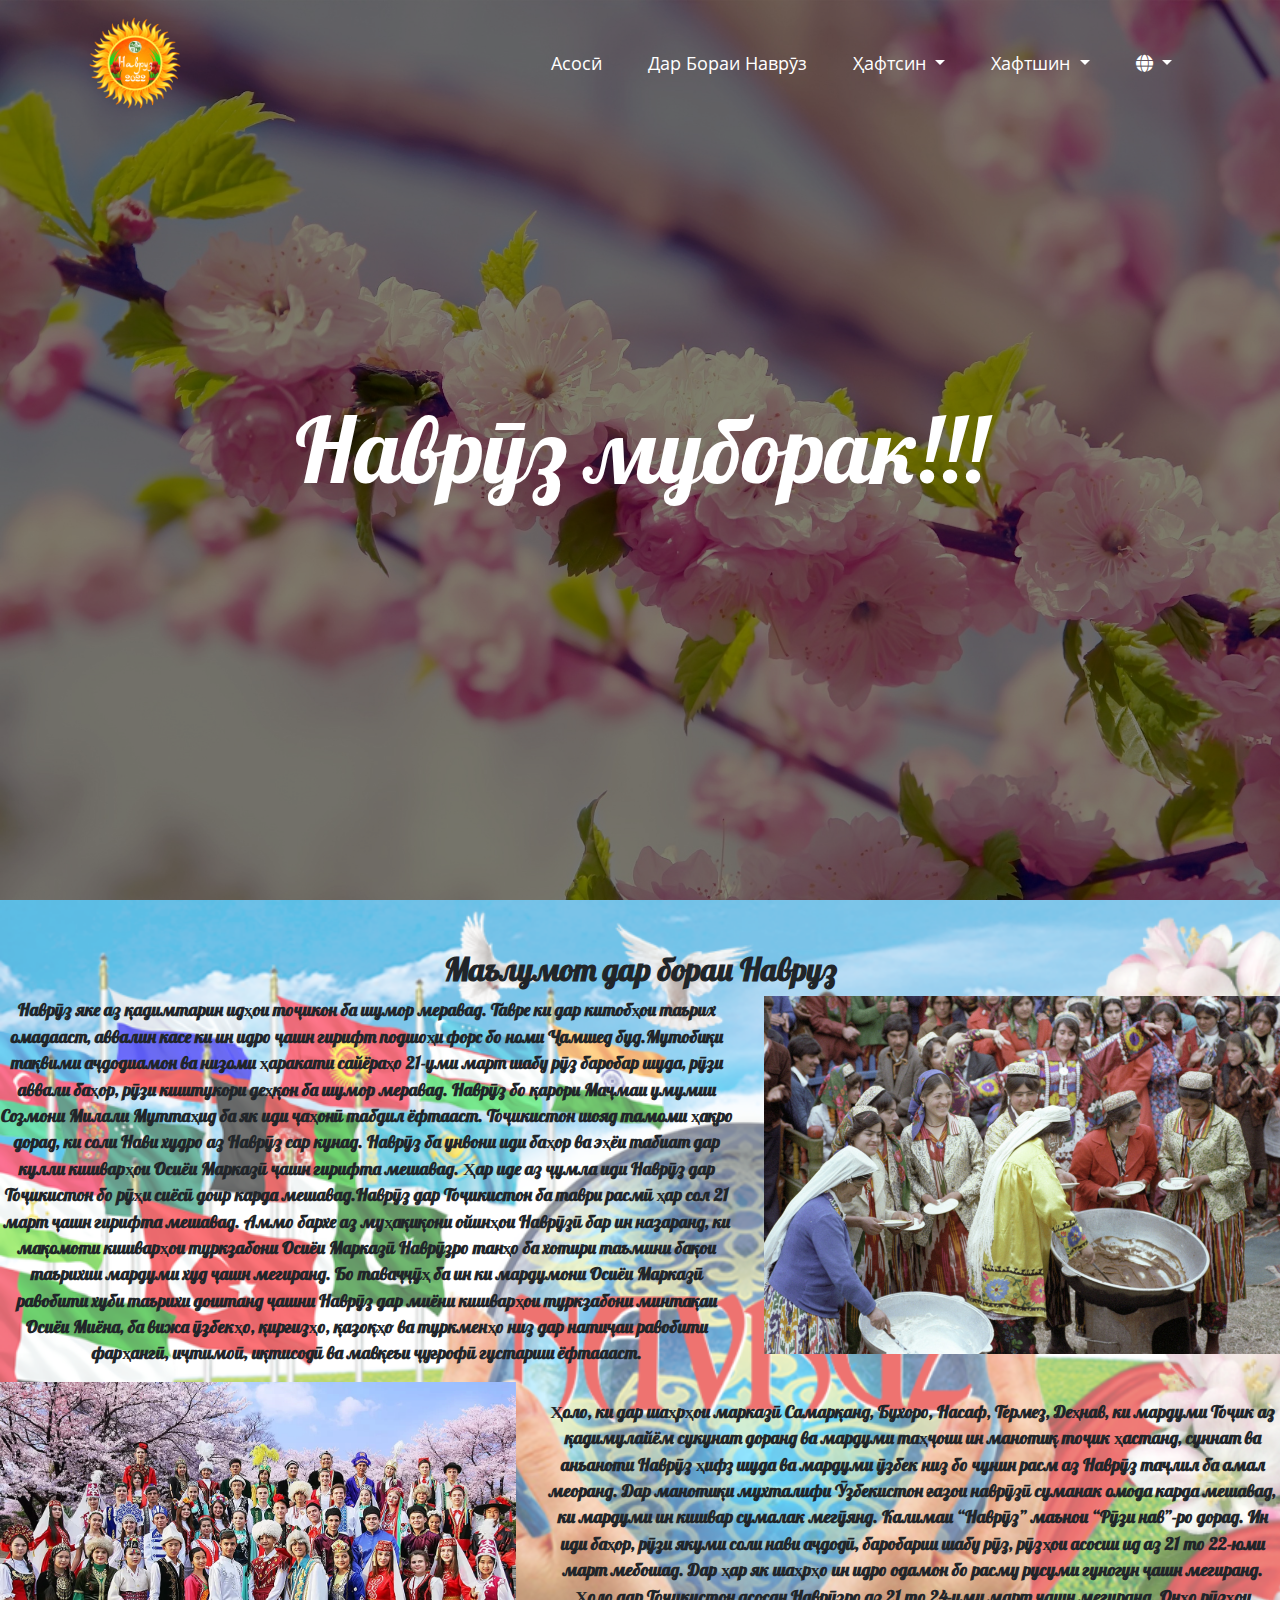
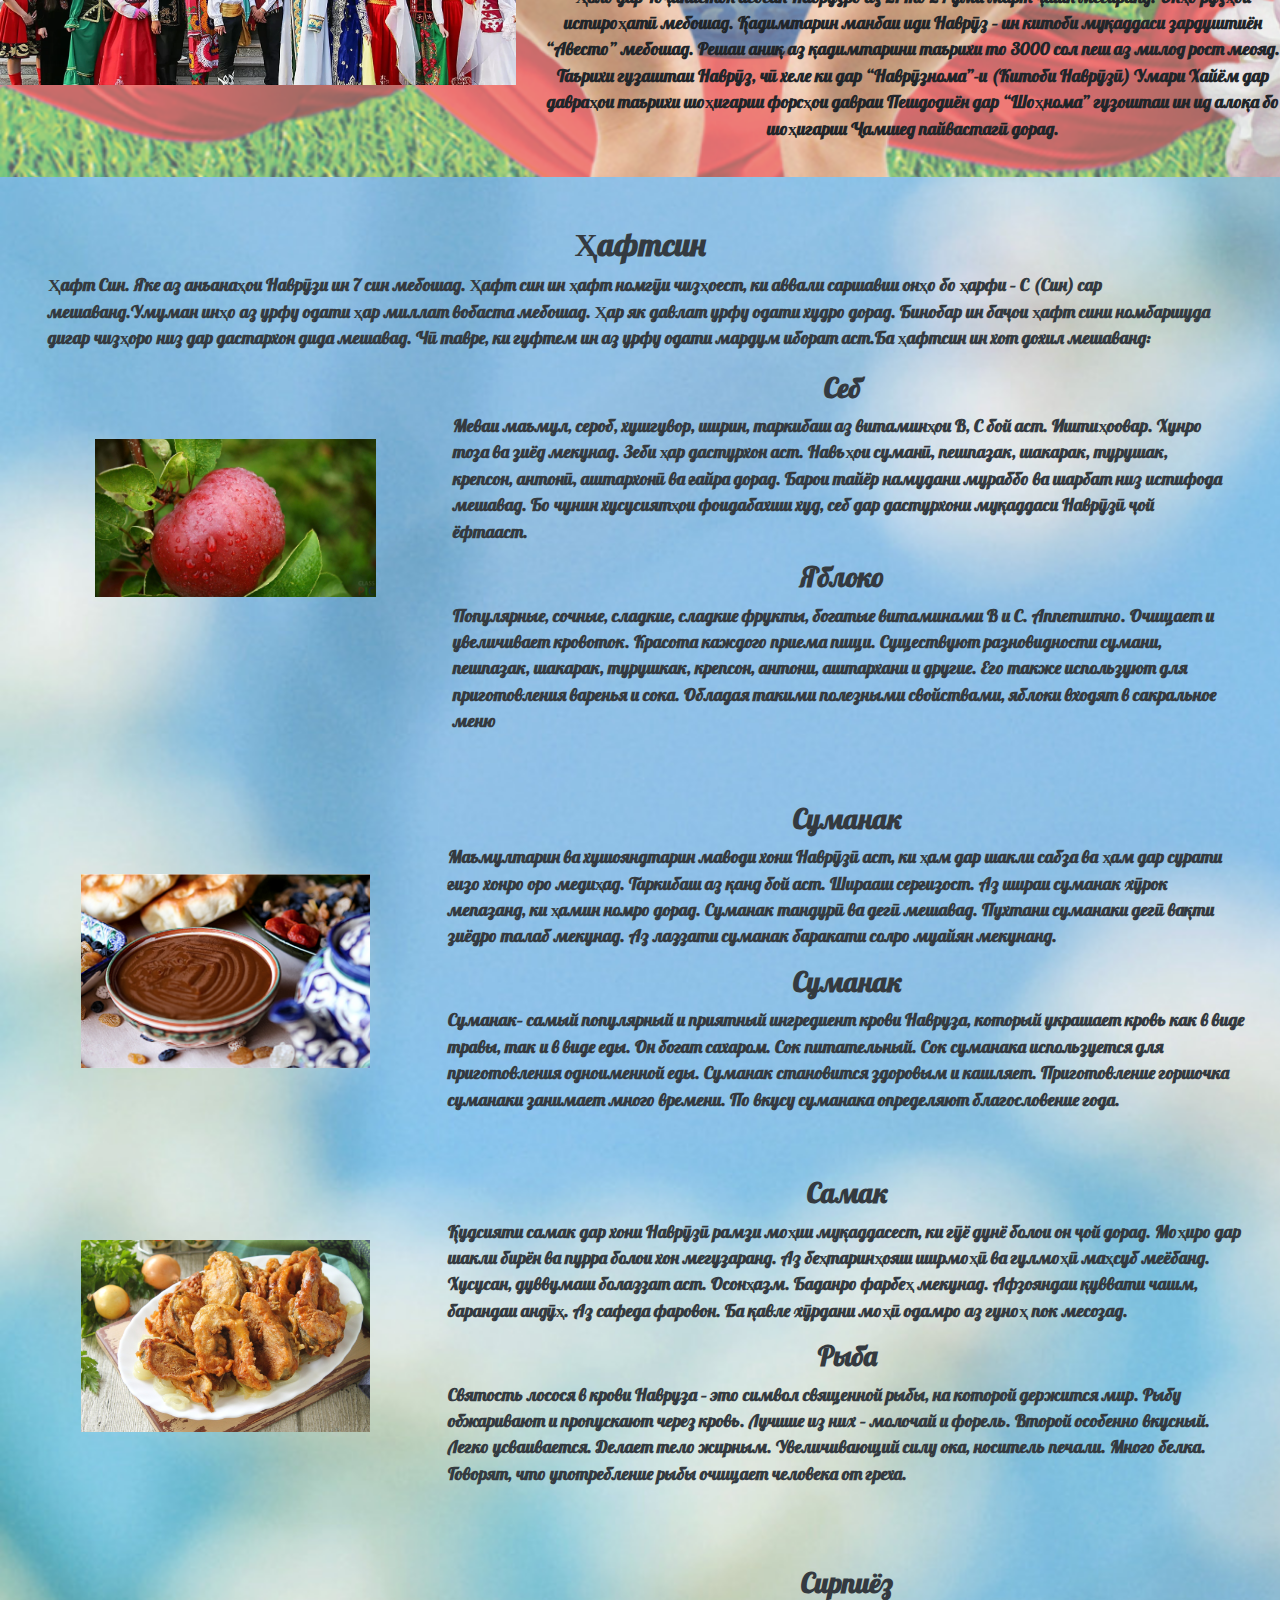
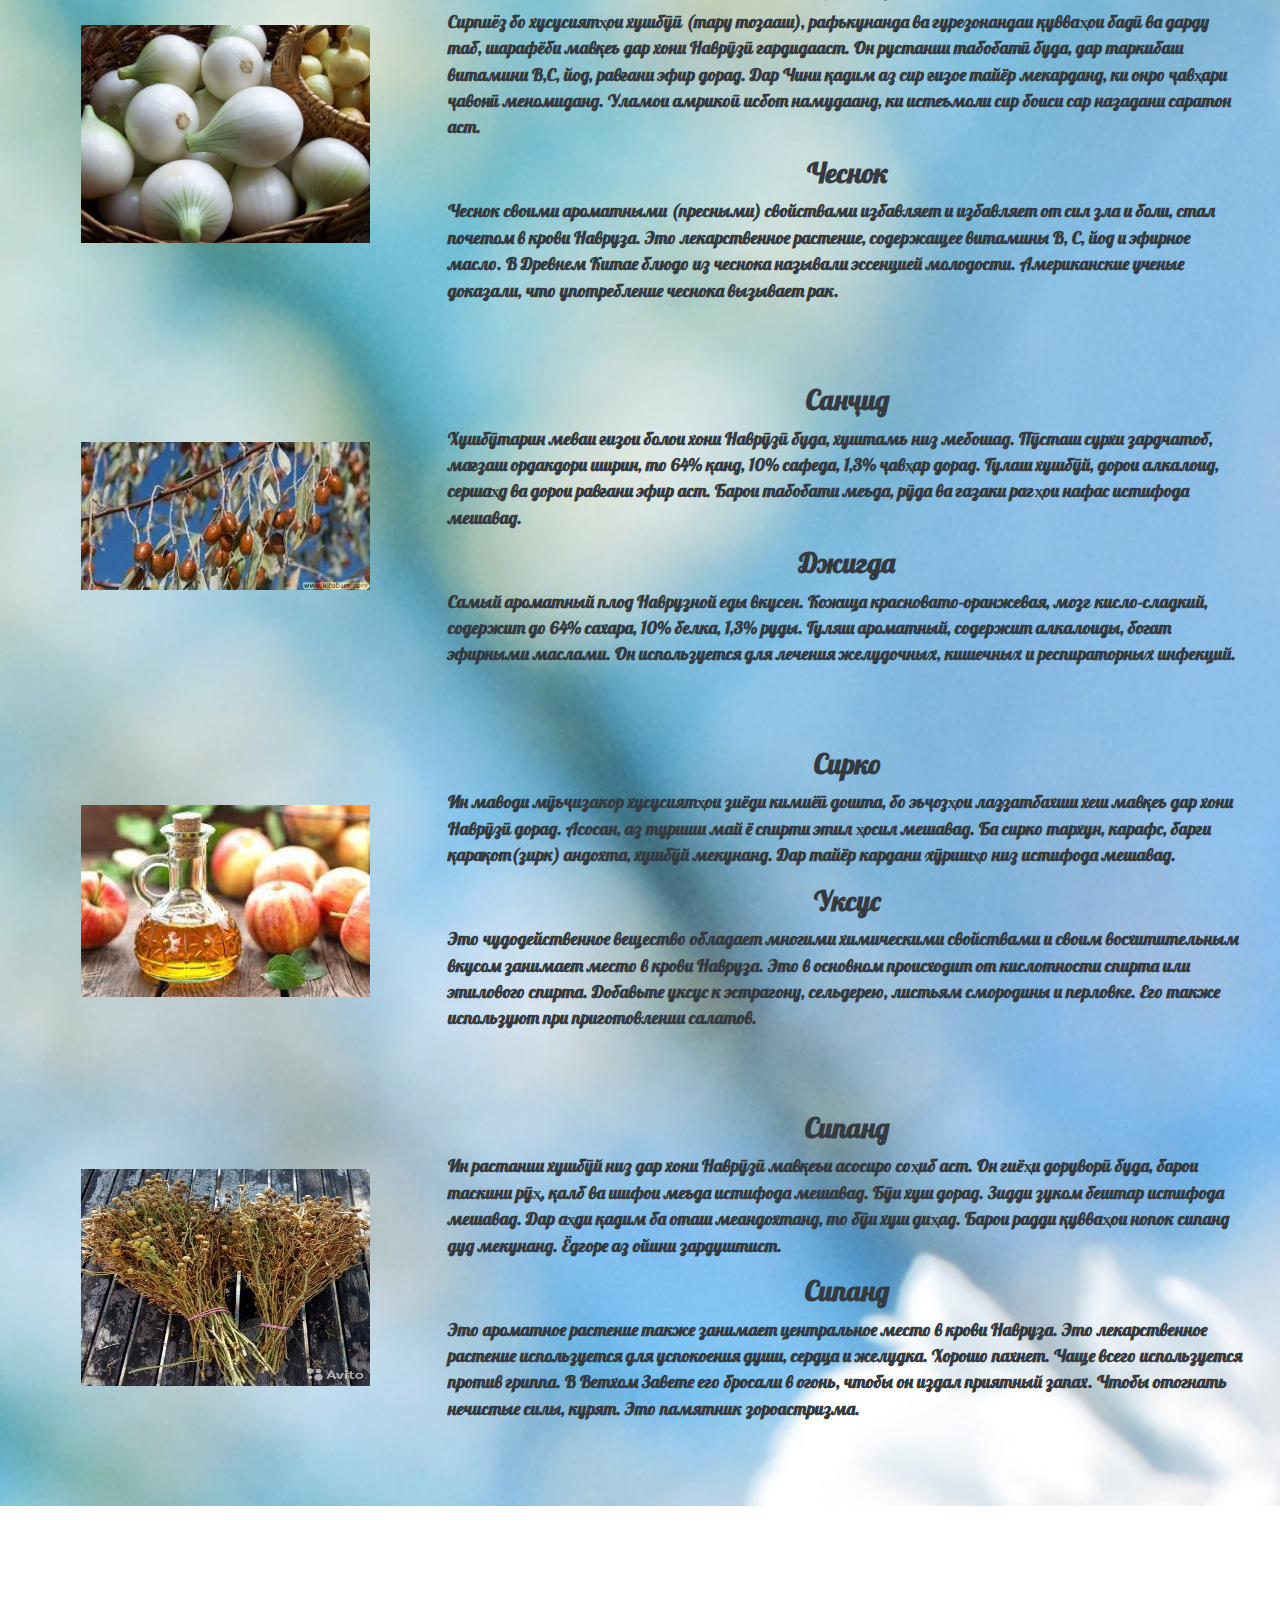
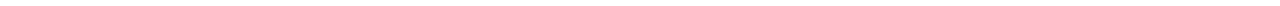
==== navruz/index.html @ cb0b3e6c "edjjeejd" ====
<!DOCTYPE html>
<html>
    <head>
        <meta charset="utf-8">
        <meta name="viewport" content="width=device-width, initial-scale=1.0">
        <title>Навруз</title>
        <link rel="stylesheet" href="css/bootstrap.min.css">
        <link rel="stylesheet" href="css/style.css">
        <link rel="stylesheet" href="css/fontawesome.min.css">
        <link href='https://fonts.googleapis.com/css?family=Lobster' rel='stylesheet'>
        <link href="https://fonts.googleapis.com/css?family=Open+Sans|Roboto" rel="stylesheet">
        <link rel="icon" type="image/x-icon" href="imgs/favicon.ico">   
    </head>
    <body >
        <nav class="navbar navbar-expand-lg navbar-light text-capitalize">
            <div class="container">
                <a class="navbar-brand" href="#"><img width="100px" height ="100px" src="imgs/navruz_logo.png" alt="#" /></a>
                <button class="navbar-toggler" type="button" data-toggle="collapse" data-target="#show-menu" aria-controls="navbarSupportedContent" aria-expanded="false" aria-label="Toggle navigation">
                    <span class="navbar-toggler-icon"></span>
                </button>

                <div class="collapse navbar-collapse" id="show-menu">
                    <ul class="navbar-nav ml-auto">
                        <li class="nav-item active">
                            <a class="nav-link" href="#home">Асосӣ <span class="sr-only">(current)</span></a>
                        </li>
                        <li class="nav-item">
                            <a class="nav-link" href="#about">Дар бораи Наврӯз</a>
                        </li>
                        <li class="nav-item">
                            <div class="dropdown">
                                <a class="nav-link dropdown-toggle"  id="navbarDropdownMenuLink" role="button" data-toggle="dropdown" aria-haspopup="true" aria-expanded="false">
                                    Ҳафтсин
                                </a>
                                <div class="dropdown-menu" aria-labelledby="navbarDropdownMenuLink">
                                    <a class="dropdown-item" href="#haftsin">
                                        Ҳафтсин
                                    </a>
                                    <a class="dropdown-item" href="#apple">
                                        1.Себ
                                    </a>
                                    <a class="dropdown-item" href="#sumanak">
                                        2.Суманак
                                    </a>
                                    <a class="dropdown-item" href="#samak">
                                        3.Самак
                                    </a>
                                    <a class="dropdown-item" href="#sir">
                                        4.Сир
                                    </a>
                                    <a class="dropdown-item" href="#sanjid">
                                        5.Санҷид
                                    </a>
                                    <a class="dropdown-item" href="#sirko">
                                        6.Сирко
                                    </a>
                                    <a class="dropdown-item" href="#sipand">
                                        7.Сипанд
                                    </a>
                                </div>
                            </div>
                        </li>
                        <li class="nav-item">
                            <div class="dropdown">
                                <a class="nav-link dropdown-toggle"  id="navbarDropdownMenuLink" role="button" data-toggle="dropdown" aria-haspopup="true" aria-expanded="false">
                                    Хафтшин
                                </a>
                                <div class="dropdown-menu" aria-labelledby="navbarDropdownMenuLink">
                                    <a class="dropdown-item" href="#haftsin">
                                        Ҳафтшин
                                    </a>
                                    <a class="dropdown-item" href="#sugar">
                                        1.Шакар
                                    </a>
                                    <a class="dropdown-item" href="#milk">
                                        2.Шир
                                    </a>
                                    <a class="dropdown-item" href="#candles">
                                        3.Шамъ
                                    </a>
                                    <a class="dropdown-item" href="#shoya">
                                        4.Шоя
                                    </a>
                                    <a class="dropdown-item" href="#wine">
                                        5.Шароб
                                    </a>
                                    <a class="dropdown-item" href="#juice">
                                        6.Шарбат
                                    </a>
                                    <a class="dropdown-item" href="#sweet">
                                        7.Шиннӣ
                                    </a>
                                </div>
                            </div>
                        </li>
                        <li class="nav-item">
                            <div class="dropdown">
                                <a class="nav-link dropdown-toggle" href="#" id="navbarDropdownMenuLink" role="button" data-toggle="dropdown" aria-haspopup="true" aria-expanded="false">
                                    <i class="fas fa-globe"></i>
                                </a>
                                <div class="dropdown-menu" aria-labelledby="navbarDropdownMenuLink">
                                    <a class="dropdown-item" href="#">
                                        <img style = "height:20px; weight:30px" src="imgs/flag/tj.svg"> TJ
                                    </a>
                                    <a class="dropdown-item" href="#">
                                        <img style = "height:20px; weight:30px" src="imgs/flag/ru.svg"> RU
                                    </a>
                                </div>
                            </div>
                            </a>
                        </li>
                    </ul>
                </div>
            </div>
        </nav>
        
        <header id="home">
            <div class="overlay">
                <div class="container">
                    <div>
                        <h1 style="font-family: 'Lobster'" class="text-center">Наврӯз муборак!!!</h1>
                       
                    </div>
                </div>
            </div>
        </header>
        
        <div class="agency" id="about" class="mt-5">
            <div class="white-overlay">
                <div class="container-lg">
                    <h2 style="font-family: 'Lobster'" class="text-center font-weight-bold"> Маълумот дар бораи Навруз </h2> 
                    <div class="row">
                        <div class="col-md-7 col-lg-7 col-sm-12">    
                            <p style="font-family: 'Lobster'" class="text-center font-weight-bold" style="color:#111">
                                Наврӯз яке аз қадимтарин идҳои тоҷикон ба шумор меравад. Тавре ки дар китобҳои таърих омадааст, 
                                аввалин касе ки ин идро ҷашн гирифт подшоҳи форс бо номи Ҷамшед буд.Мутобиқи тақвими 
                                аҷдодиамон ва низоми ҳаракати сайёраҳо 21-уми март шабу рӯз баробар шуда, рӯзи 
                                аввали баҳор, рӯзи киштукори деҳқон ба шумор меравад. Наврӯз бо қарори Маҷмаи 
                                умумии Созмони Милали Муттаҳид ба як иди ҷаҳонӣ табдил ёфтааст. Тоҷикистон шояд 
                                тамоми ҳақро дорад, ки соли Нави худро аз Наврӯз сар кунад. Наврӯз ба унвони иди 
                                баҳор ва эҳёи табиат дар кулли кишварҳои Осиёи Марказӣ ҷашн гирифта мешавад. Ҳар 
                                иде аз ҷумла иди Наврӯз дар Тоҷикистон бо рӯҳи сиёсӣ доир карда мешавад.Наврӯз дар 
                                Тоҷикистон ба таври расмӣ ҳар сол 21 март ҷашн гирифта мешавад.
                                Аммо бархе аз муҳaқиқони ойинҳои Наврӯзӣ бар ин назаранд, ки мақомоти 
                                кишварҳои туркзабони Осиёи Марказӣ Наврӯзро танҳо ба хотири таъмини бақои 
                                таърихии мардуми худ ҷашн мегиранд.
                                Бо таваҷҷӯҳ ба ин ки мардумони Осиёи 
                                Марказӣ равобити хуби таърихи доштанд ҷашни Наврӯз дар миёни кишварҳои 
                                туркзабони минтақаи Осиёи Миёна, ба вижа ӯзбекҳо, қирғизҳо, қазоқҳo ва 
                                туркменҳо низ дар натиҷаи равобити фарҳангӣ, иҷтимоӣ, иқтисодӣ ва мавқеъи 
                                ҷуғрофӣ густариш ёфтаааст.
                            </p>
                        </div>
                        <div class="col-md-5 col-lg-5 col-sm-12">
                            <img class="w-100" src="imgs/navruz/img_1.jpg" alt="">
                        </div>
                        
                        <div class="col-md-5 col-lg-5 col-sm-12">
                            <img class="w-100" src="imgs/navruz/nation.webp" alt="">
                        </div>
                        <div class="col-md-7 col-lg-7 col-sm-12 mt-3">    
                            <p style="font-family: 'Lobster'" class="text-center font-weight-bold" style="color:#111">
                                Ҳоло, ки дар шаҳрҳои марказӣ Самарқанд, Бухоро, 
                                Насаф, Термeз, Деҳнав, ки мардуми Тоҷик аз қадимулайём сукунат доранд ва 
                                мардуми таҳҷоии ин манотиқ тоҷик ҳастанд, суннат ва анъаноти Наврӯз ҳифз 
                                шуда ва мардуми ӯзбек низ бо чунин расм аз Наврӯз таҷлил ба амал меоранд.
                                Дар манотиқи мухталифи Ӯзбекистон ғазои наврӯзӣ суманак омода карда мешавад, 
                                ки мардуми ин кишвар сумалак мегӯянд. Калимаи “Наврӯз” маънои “Рӯзи нав”-ро дорад. 
                                Ин иди баҳор, рӯзи якуми соли нави аҷдодӣ, баробарии шабу рӯз, рӯзҳои асосии ид аз 
                                21 то 22-юми март мебошад. Дар ҳар як шаҳрҳо ин идро одамон бо расму русуми гуногун 
                                ҷашн мегиранд. Ҳоло дар Тоҷикистон асосан Наврӯзро аз 21 то 24-уми март ҷашн мегиранд. 
                                Онҳо рӯзҳои истироҳатӣ мебошад. Қадимтарин манбаи иди Наврӯз – ин китоби муқаддаси 
                                зардуштиён “Авесто” мебошад. Решаи аниқ аз қадимтарини таърихи то 3000 сол пеш аз 
                                милод рост меояд. Таърихи гузаштаи Наврӯз, чӣ хеле ки дар “Наврӯзнома”-и (Китоби 
                                Наврӯзӣ) Умари Хайём дар давраҳои таърихи шоҳигарии форсҳои давраи Пешдодиён дар 
                                “Шоҳнома” гузоштаи ин ид алоқа бо шоҳигарии Ҷамшед пайвастагӣ дорад. 
                            </p>
                        </div>

                    </div>
                </div>
            </div>
        </div>
        
        

        
        
        <div class="services" id="haftsin" style="background-image: url('imgs/navruz/spring.jpg');background-size: cover;">
            <div class="container-fluid pl-5 pr-5 pb-5 pt-5">
                <h2 style="font-family: 'Lobster'" class="font-weight-bold text-center text-capitalize text-dark">Ҳафтсин</h2>
                <p style="font-family: 'Lobster'" class="text-dark font-weight-bold">
                    Ҳафт Син. Яке аз анъанаҳои Наврӯзи ин 7 син мебошад. Ҳафт син ин ҳафт номгӯи чизҳоест, 
                    ки аввали саршавии онҳо бо ҳарфи – С (Син) сар мешаванд.Умуман инҳо аз урфу одати ҳар миллат 
                    вобаста мебошад. Ҳар як давлат урфу одати худро дорад. Бинобар ин баҷои ҳафт сини номбаршуда 
                    дигар чизҳоро низ дар дастархон дида мешавад. Чӣ тавре, ки гуфтем ин аз урфу одати мардум иборат 
                    аст.Ба ҳафтсин ин хот дохил мешаванд:
                </p>
                <div class="row" id="apple">
                    <div class="col-md-4 text-center" style="margin-top: 6%;" id="">
                        <img class="w-75" src="imgs/haftsin/apple.jpg" alt="">
                    </div>
                    <div class="col-md-8 pt-1" width="300px" height="200px" class="img">
                        <h3 style="font-family: 'Lobster'" class="font-weight-bold text-dark text-center">Себ</h3>
                        <p style="font-family: 'Lobster'" class="font-weight-bold text-dark">
                            Меваи маъмул, сероб, хушгувор, ширин, таркибаш аз витаминҳои В, С бой аст. 
                            Иштиҳоовар. Хунро тоза ва зиёд мекунад. Зеби ҳар дастурхон аст. Навъҳои суманӣ, 
                            пешпазак, шакарак, турушак, крепсон, антонӣ, аштархонӣ ва ғайра дорад. Барои 
                            тайёр намудани мураббо ва шарбат низ истифода мешавад.
                            Бо чунин хусусиятҳои фоидабахши худ, себ дар дастурхони муқаддаси Наврӯзӣ ҷой 
                            ёфтааст.
                        </p>
                        <h3 style="font-family: 'Lobster'" class="font-weight-bold text-dark text-center">Яблоко</h3>
                        <p style="font-family: 'Lobster'" class="font-weight-bold text-dark">
                            Популярные, сочные, сладкие, сладкие фрукты, богатые витаминами В и С. Аппетитно. 
                            Очищает и увеличивает кровоток. Красота каждого приема пищи. Существуют разновидности 
                            сумани, пешпазак, шакарак, турушкак, крепсон, антони, аштархани и другие. Его также 
                            используют для приготовления варенья и сока.
                            Обладая такими полезными свойствами, яблоки входят в сакральное меню 

                        </p>
                    </div>
                    <div class="row">
                        <div class="col-md-4 text-center" style="margin-top:10%" id="sumanak">
                            <img class="w-75" src="imgs/haftsin/sumanak.png" alt="">
                        </div>
                        <div class="col-md-8 pt-1 mt-5" width="300px" height="200px" class="img">
                            <h3 style="font-family: 'Lobster'" class="font-weight-bold text-dark text-center">Суманак</h3>
                            <p style="font-family: 'Lobster'" class="font-weight-bold text-dark">
                                Маъмултарин ва хушояндтарин маводи хони Наврӯзӣ аст, ки ҳам дар шакли сабза ва ҳам дар сурати ғизо  
                                хонро оро медиҳад. Таркибаш аз қанд бой аст. Ширааш серғизост. Аз шираи суманак хӯрок мепазанд, ки 
                                ҳамин номро дорад. Суманак тандурӣ ва дегӣ мешавад. Пухтани суманаки дегӣ вақти зиёдро талаб мекунад. 
                                Аз лаззати суманак баракати солро муайян мекунанд.
                            </p>
                            <h3 style="font-family: 'Lobster'" class="font-weight-bold text-dark text-center">Суманак</h3>
                            <p style="font-family: 'Lobster'" class="font-weight-bold text-dark">
                                Суманак– самый популярный и приятный ингредиент крови Навруза, который украшает 
                                кровь как в виде травы, так и в виде еды. Он богат сахаром. Сок питательный. 
                                Сок суманака используется для приготовления одноименной еды. Суманак становится 
                                здоровым и кашляет. Приготовление горшочка суманаки занимает много времени. По 
                                вкусу суманака определяют благословение года.
                                
                            </p>
                        </div>
                    </div>
                    <div class="row ">
                        <div class="col-md-4 text-center" style="margin-top: 9%;" id="samak">
                            <img class="w-75" src="imgs/haftsin/samak.jpg" alt="">
                        </div>
                        <div class="col-md-8 mt-5" width="300px" height="200px" class="img">
                            <h3 style="font-family: 'Lobster'" class="font-weight-bold text-dark text-center">Самак</h3>
                            <p style="font-family: 'Lobster'" class="font-weight-bold text-dark">
                                Қудсияти самак дар хони Наврӯзӣ рамзи моҳии муқаддасест, ки гӯё дунё болои он ҷой 
                                дорад. Моҳиро дар шакли бирён ва пурра болои хон мегузаранд. Аз беҳтаринҳояш ширмоҳӣ 
                                ва гулмоҳӣ маҳсуб меёбанд. Хусусан, дуввумаш болаззат аст. Осонҳазм. Баданро фарбеҳ 
                                мекунад. Афзояндаи қуввати чашм, барандаи андӯҳ. Аз сафеда фаровон.  Ба қавле хӯрдани 
                                моҳӣ одамро аз гуноҳ пок месозад.
                            </p>
                            
                            <h3 style="font-family: 'Lobster'" class="font-weight-bold text-dark text-center">Рыба</h3>
                            <p style="font-family: 'Lobster'" class="font-weight-bold text-dark">
                                Святость лосося в крови Навруза – это символ священной рыбы, на которой держится мир. Рыбу обжаривают и 
                                пропускают через кровь. Лучшие из них – молочай и форель. Второй особенно вкусный. Легко усваивается. 
                                Делает тело жирным. Увеличивающий силу ока, носитель печали. Много белка. Говорят, что употребление 
                                рыбы очищает человека от греха.
                            </p>
                        </div>
                    </div>
                    
                    <div class="row mt-5">
                        <div class="col-md-4 text-center" style="margin-top:6%" id="sir">
                            <img class="w-75" src="imgs/haftsin/onion.jpeg" alt="">
                        </div>
                        <div class="col-md-8 pt-3" width="300px" height="200px" class="img">
                            <h3 style="font-family: 'Lobster'" class="font-weight-bold text-dark text-center">Сирпиёз</h3>
                            <p style="font-family: 'Lobster'" class="font-weight-bold text-dark">
                                Сирпиёз бо хусусиятҳои хушбӯӣ (тару тозааш), рафъкунанда ва гурезонандаи қувваҳои бадӣ ва дарду 
                                таб, шарафёби мавқеъ дар хони Наврӯзӣ гардидааст. Он рустании табобатӣ буда, дар таркибаш витамини 
                                В,С, йод, равғани эфир дорад. Дар Чини қадим аз сир ғизое тайёр мекарданд, ки онро ҷавҳари ҷавонӣ 
                                меномиданд. Уламои амрикоӣ исбот намудаанд, ки истеъмоли сир боиси сар назадани саратон аст.
                            </p>
                            
                            <h3 style="font-family: 'Lobster'" class="font-weight-bold text-dark text-center">Чеснок</h3>
                            <p style="font-family: 'Lobster'" class="font-weight-bold text-dark">
                                Чеснок своими ароматными (пресными) свойствами избавляет и избавляет от сил зла и боли, стал 
                                почетом в крови Навруза. Это лекарственное растение, содержащее витамины В, С, йод и эфирное 
                                масло. В Древнем Китае блюдо из чеснока называли эссенцией молодости. Американские ученые доказали, 
                                что употребление чеснока вызывает рак.
                            </p>
                        </div>
                    </div>
                    
                    <div class="row mt-5">
                        <div class="col-md-4 text-center" id="sanjid" style="margin-top: 6%;">
                            <img class="w-75" src="imgs/haftsin/sanjid.jpg" alt="">
                        </div>
                        <div class="col-md-8 pt-3" width="300px" height="200px" class="img">
                            <h3 style="font-family: 'Lobster'" class="font-weight-bold text-dark text-center">Санҷид</h3>
                            <p style="font-family: 'Lobster'" class="font-weight-bold text-dark">
                                Хушбӯтарин меваи ғизои болои хони Наврӯзӣ буда, хуштамъ низ мебошад. Пӯсташ сурхи 
                                зардчатоб, мағзаш ордакдори ширин, то 64% қанд, 10% сафеда, 1,3% ҷавҳар дорад. Гулаш 
                                хушбӯй, дорои алкалоид, сершаҳд ва дорои равғани эфир аст. Барои табобати меъда, 
                                рӯда ва газаки рагҳои нафас истифода мешавад.
                            </p>
                            
                            <h3 style="font-family: 'Lobster'" class="font-weight-bold text-dark text-center">Джигда</h3>
                            <p style="font-family: 'Lobster'" class="font-weight-bold text-dark">
                                Самый ароматный плод Наврузной еды вкусен. Кожица красновато-оранжевая, мозг кисло-сладкий, 
                                содержит до 64% сахара, 10% белка, 1,3% руды. Гуляш ароматный, содержит алкалоиды, богат 
                                эфирными маслами. Он используется для лечения желудочных, кишечных и респираторных инфекций.
                            </p>
                        </div>
                    </div>
                    <div class="row mt-5">
                        <div class="col-md-4 text-center" id="sirko" style="margin-top: 6%;">
                            <img class="w-75" src="imgs/haftsin/sirko.jpg" alt="">
                        </div>
                        <div class="col-md-8 pt-3" width="300px" height="200px" class="img">
                            <h3 style="font-family: 'Lobster'" class="font-weight-bold text-dark text-center">Сирко</h3>
                            <p style="font-family: 'Lobster'" class="font-weight-bold text-dark">
                                Ин маводи мӯъҷизакор хусусиятҳои зиёди кимиёӣ дошта, бо эъҷозҳои лаззатбахши хеш мавқеъ дар 
                                хони Наврӯзӣ дорад. Асосан, аз туршии май ё спирти этил ҳосил мешавад. Ба сирко тархун, 
                                карафс, барги қарақот(зирк) андохта, хушбӯй мекунанд. Дар тайёр кардани хӯришҳо низ истифода 
                                мешавад.
                            </p>
                            
                            <h3 style="font-family: 'Lobster'" class="font-weight-bold text-dark text-center">Уксус</h3>
                            <p style="font-family: 'Lobster'" class="font-weight-bold text-dark">
                                Это чудодейственное вещество обладает многими химическими свойствами и своим восхитительным вкусом 
                                занимает место в крови Навруза. Это в основном происходит от кислотности спирта или этилового 
                                спирта. Добавьте уксус к эстрагону, сельдерею, листьям смородины и перловке. Его также используют 
                                при приготовлении салатов.
                            </p>
                        </div>
                    </div>
                    <div class="row mt-5">
                        <div class="col-md-4 text-center" id="sipand" style="margin-top: 6%;">
                            <img class="w-75 h-75" src="imgs/haftsin/sipand.webp" alt="">
                        </div>
                        <div class="col-md-8 pt-3" width="300px" height="200px" class="img">
                            <h3 style="font-family: 'Lobster'" class="font-weight-bold text-dark text-center">Сипанд</h3>
                            <p style="font-family: 'Lobster'" class="font-weight-bold text-dark">
                                Ин растании хушбӯй низ дар хони Наврӯзӣ мавқеъи асосиро соҳиб аст. Он гиёҳи доруворӣ буда, 
                                барои таскини рӯҳ, қалб ва шифои меъда истифода мешавад. Бӯи хуш дорад. Зидди зуком бештар 
                                истифода мешавад. Дар аҳди қадим ба оташ меандохтанд, то бӯи хуш диҳад. Барои радди қувваҳои 
                                нопок сипанд дуд мекунанд. Ёдгоре аз  ойини зардуштист.
                            </p>
                            
                            <h3 style="font-family: 'Lobster'" class="font-weight-bold text-dark text-center">Сипанд</h3>
                            <p style="font-family: 'Lobster'" class="font-weight-bold text-dark">
                                Это ароматное растение также занимает центральное место в крови Навруза. Это лекарственное 
                                растение используется для успокоения души, сердца и желудка. Хорошо пахнет. Чаще всего 
                                используется против гриппа. В Ветхом Завете его бросали в огонь, чтобы он издал приятный 
                                запах. Чтобы отогнать нечистые силы, курят. Это памятник зороастризма.
                            </p>
                        </div>
                    </div>
                </div>

            </div>
        </div>
        
        
        
        <script src="js/jquery-3.3.1.min.js"></script>
        <script src="js/bootstrap.min.js"></script>
        <script>
            $(function () {
                
                'use strict';
                
                var winH = $(window).height();
                
                $('header').height(winH);  
                
                $('header .container > div').css('top', (winH / 2) - ( $('header .container > div').height() / 2));
                
                $('.navbar ul li a.search').on('click', function (e) {
                    e.preventDefault();
                });
                $('.navbar a.search').on('click', function () {
                    $('.navbar form').fadeToggle();
                });
                
                $('.navbar ul.navbar-nav li a').on('click', function (e) {
                    
                    var getAttr = $(this).attr('href');
                    
                    e.preventDefault();
                    $('html').animate({scrollTop: $(getAttr).offset().top}, 1000);
                });
            })
        </script>
    </body>
</html>
---- navruz/css/style.css ----
header {
    background-image: url(../imgs/header_1.jpg);
    background-size: cover;
}

.small-container {
    width: 95%;
    margin: 0 auto;
}

.overlay {
    background-color: rgba(0, 0, 0, .51);
    width: 100%;
    height: 100%;
}

.violet-overlay {
    background-color: rgba(189, 140, 191, .51);
    width: 100%;
    height: 100%;
    padding: 70px 0;
}

.white-overlay {
    background-color: rgb(255 255 255 / 36%);
    height: 100%;
    width: 100%;
}

h2 span, h1 span {
    color: #bd8cbf;
}

li {
    list-style-type: none;
}

a:hover {
    text-decoration: none;
}

a, button {
    transition: all .5s ease;
}

button {
    padding: 0
}

body {
    font-size: 1.1rem;
}

/* navbar */

nav.navbar {
    position: absolute;
    top: 0;
    left: 0;
    background-color: transparent;
    width: 100%;
    z-index: 1000;
    font-family: 'Open Sans', sans-serif;
}

nav.navbar a, nav.navbar ul li a {
    color: #FFF !important;
}

nav.navbar ul li {
    padding: 0 15px;
}

nav.navbar .search-container {
    position: relative;
}

nav.navbar form {
    padding: 5px;
    background-color: white;
    position: absolute;
    width: 260px;
    display: none;
}

nav.navbar form input {
    padding: 5px 10px;
    border: 1px solid #b7b5b5;
    background-color: #e6e3e3;
    width: 100%;
}

/* header */

header {
    position: relative;
    color: #FFF;
    font-family: 'Roboto', sans-serif;
}

header .container {
    height: 100%
}

header .container > div {
    margin: 0 auto;
    position: relative;
/*    text-align: center;*/
}

header .container > div h1 {
    font-size: 90px;
}

header button {
    background-color: transparent;
    display: block;
    border: 1px solid #FFF;
    border-radius: 50px;
    padding: 0;
    margin: 30px auto;
}

header button a {
    padding: 10px 40px;
    display: block;
    color: #FFF;
}

header button:hover {
    background-color: #bd8cbf;
    border: 1px solid #bd8cbf;
}

header button:hover a {
    color: white;
}

/* about us */

.about-us {
    position: relative;
    padding: 100px 0;
    font-family: 'Open Sans', sans-serif;
}

.about-us .row > .col-lg-6:first-of-type {
    position: relative;
    left: 50px;
}

.about-us .small-container > p + div {
    padding: 70px 0;
    background-color: white;
    box-shadow: 5px 5px 10px #d2cfcf, -5px -5px 10px #d2cfcf;
}

.about-us .small-container > p + div h4 {
    margin-bottom: 40px
}

.about-us .small-container .text-right p {
    margin-bottom: 40px;
    width: 80%;
    float: right;
}

.about-us .small-container > p + div button {
    background-color: #bd8cbf;
    border: none;
}

.about-us .small-container > p + div a {
    display: block;
    color: #FFF;
    padding: 10px 40px;
}

.about-us .item {
    width: 200px;
    position: absolute;
    color: white;
    background-color: #bd8cbf;
}

.about-us .item p {
    font-size: 15px;
}

.about-us .item img {
    width: 100%;
    height: 150px
}

.about-us .item h5 {
    margin: 5px 0;
}

.about-us .item p {
    margin-bottom: 5px;
}

.about-us .item:first-of-type {
    left: 405px;
    bottom: 115px;
    z-index: 2;
    box-shadow: -2px 2px 10px #5d5959;
}

.about-us .item:nth-of-type(2) {
    left: 105px;
    bottom: 115px;
    z-index: 2;
    box-shadow: 2px 2px 10px #5d5959;
}

.about-us .item:nth-of-type(3) {
    position: relative;
    top: 162px;
    left: -45px;
}

.about-us .item:nth-of-type(3) img {
    position: absolute;
    bottom: 70px;
    right: 0px;
    z-index: 0;
}

.about-us .item:last-of-type {
    left: 268px;
    top: 90px;
}

.about-us .first {
    width: 100px;
    height: 200px;
    position: absolute;
    background-color: #bd8cbf;
    top: 140px;
    z-index: -5;
}

.about-us .second {
    width: 100px;
    height: 200px;
    position: absolute;
    background-color: #bd8cbf;
    bottom: 58px;
    right: 34px;
    z-index: -5;
}

.about-us .row > div > .item:nth-of-type(3) div {
    position: relative;
    z-index: 5;
    background-color: #bd8cbf;
    padding: 5px;
}

/* services */

.services {
    margin-bottom: 100px;
    font-family: 'Open Sans', sans-serif;
}

.services .slide {
    width: 70%;
    margin: 0 auto;
}

.services .carousel-inner .carousel-item {
    width: 100%;
    height: 100%
}

.services .carousel-inner img {
    height: 100%;
    width: 100%;
}

.services .carousel-control-next, .services .carousel-control-prev {
    width: 60px;
    height: 60px;
    background: #bd8cbf;
    border-radius: 50%;
}

.services .carousel-control-next i, .services .carousel-control-prev i {
    color: #000
}

.services .carousel-control-next {
    right: 0;
    top: 80%;
    right: 40%;
    background-color: #FFF;
}

.services .carousel-control-prev {
    top: 80%;
    left: 40%;
}

.services i {
    color: #bd8cbf;
}

/* agency */

.agency {
    background-image: url('../imgs/navruz/glo_navruz.png');
    font-family: 'Open Sans', sans-serif;
    background-size: cover;
    
}

.agency .container > div {
    margin: 0 auto;
    width: 86%;
    margin-bottom: 30px;
}

.agency .white-overlay {
   padding: 50px 0 20px;
}

.agency .container > div > div {
    display: inline-block;
    position: relative
}

.agency .container > div > div img {
    width: 500px;
    margin: 0 20px;
}

.agency img:first-of-type, .agency img:last-of-type {
    width: 200px;
}

.agency .container > div h2 {
    position: absolute;
    color: white;
    bottom: 105px;
    left: 195px;
    font-size: 40px;
}

/* statistics */

.statistics {
    padding: 50px 0;
    font-family: sans-serif;
}

.statistics i, .statistics p {
    color: #bd8cbf;
}

.statistics i {
    margin-bottom: 10px;
}

.statistics h3 {
    font-size: 40px;
    font-weight: bold;
    margin-bottom: 0;
}

/* contact */

.contact {
    background-image: url('../imgs/contact.jpg');
    background-size: cover;
}

.contact h2 {
    color: white;
    margin-bottom: 30px;
}

.contact .contact-form {
    width: 50%;
    margin: 0 auto;
}

.contact form input, .contact form textarea {
    width: 100%;
    outline: none;
    border: none;
    padding: 5px 10px;
}

.contact form input{
    border-radius: 50px;
    margin-bottom: 20px;
}

.contact form textarea {
    resize: none;
    height: 130px;
    border-radius: 25px;
    margin-bottom: 30px;
}

.contact form input[type="submit"] {
    width: 130px;
    height: 40px;
    padding: 0;
    line-height: 40px;
    background-color: #ef44f8;
    color: white;
    margin: 0 auto;
    display: block;
}

/* footer */

footer, footer a {
    color: white;
}

footer {
    display: block;
    overflow: hidden;
    background-color: #563158;
}

footer a:hover {
    color: #bd8cbf
}

footer .container > ul {
    overflow: hidden;
    margin: 30px 0;
    padding-left: 0;
}

footer .container > ul li {
    float: left;
    padding-right: 25px;
}

footer .item h4 {
    margin-bottom: 20px
}

footer .item p.address {
    line-height: 1.2;
    font-size: 16px;
}

footer .item ul {
    padding-left: 0;
}

footer .item ul li {
    margin-bottom: 3px;
    font-size: 16px;
}

footer .date p {
    margin-bottom: 5px;
    font-size: 16px;
    font-weight: 300;
}

footer .item form {
    overflow: hidden;
}

footer .item form input {
    width: 100%;
    margin-bottom: 15px;
    padding: 5px 10px;
}

footer .item form input[type="submit"] {
    width: 100px;
    height: 40px;
    line-height: 4px;
    background-color: #ef44f8;
    border: none;
    float: right;
    color: #FFF;
    padding: 0
}

footer .copyright {
    background-color: #59355b;
    padding: 15px 0;
}

footer .copyright p {
    margin-bottom: 0;
    font-size: 16px;
}

/* media queries */

@media (max-width: 1200px) {
    
    /* about */
    
    .about-us .row > .col-lg-6:first-of-type {
        left: -10px;
    }
    .about-us .small-container .text-right p {
        width: 70%
    }
    .about-us .item {
        width: 150px
    }
    .about-us .item img {
        height: 125px
    }
    .about-us .item:first-of-type {
        left: 440px;
        bottom: 154px;
    }
    .about-us .item:nth-of-type(2) {
        left: 167px;
        bottom: 153px;
    }
    .about-us .item:nth-of-type(3) {
        top: 149px;
        left: 19px;
    }
    .about-us .item:last-of-type {
        left: 305px;
        top: 132px;
    }
    
    .about-us .row > div > .item:nth-of-type(3) img {
        position: static
    }
    
    .about-us .row > div > .item:nth-of-type(3) p {
        display: none;
    }

    /* agency */
    
    .agency img:first-of-type, .agency img:last-of-type {
        width: 150px
    }
    .agency .container > div > div img {
        max-width: 400px;
        width: 100%;
    }
    .agency .container > div h2 {
        bottom: 87px;
        left: 164px;
        font-size: 30px;
    }
    .agency .container > div h2 {
        display: none;
    }

}

@media (max-width: 992px) {
    
    /* header */
    
    header h1 {
        font-size: 65px !important;
    } 
    
    /* navbar */
    
    .navbar ul {
        background-color: rgba(189, 140, 191, .85);
    }
    .navbar ul li {
        margin: 10px 0;
    }
    nav.navbar form {
        width: 100%;
        position: static;
    }
    
    /* about */
    
    .about-us .small-container > p + div {
        padding: 50px 0;
    }
    .about-us .row > .col-lg-6:first-of-type {
        height: 350px;
        left: 50px;
    }
    .about-us .small-container .text-right p {
        width: 100%;
    }
    
    /* services */
    
    .services .slide {
        width: 80%
    }
    
    .services .carousel-control-next, .services .carousel-control-prev {
        width: 50px;
        height: 50px;
    }
    
    /* agency */
    
    .agency img:first-of-type, .agency img:last-of-type {
        display: none
    }
    .agency .container > div > div img {
        display: block;
    }
    .agency .container > div {
        width: 56%;
    }
    
    /* statistics */
    
    .statistics .col-lg-3 {
        margin-bottom: 40px
    }
    
    /* contact */
    
    .contact .contact-form {
        width: 70%
    }
    
    /* footer */
    
    footer .col-lg-3 {
        margin-bottom: 40px;
    }
    
}

@media (max-width: 768px) {
    
    /* header */
    
    header h1 {
        font-size: 50px !important;
    } 
    
    /* about */
    
    .about-us .row > .col-lg-6:first-of-type {
        display: none;
    }
    
    /* services */
    
    .services .slide {
        width: 90%
    }
    .services .carousel-control-next, .services .carousel-control-prev {
        display: none;
    }
    
    /* agency */
    
    .agency .container > div {
        width: 87%;
    }
    
}
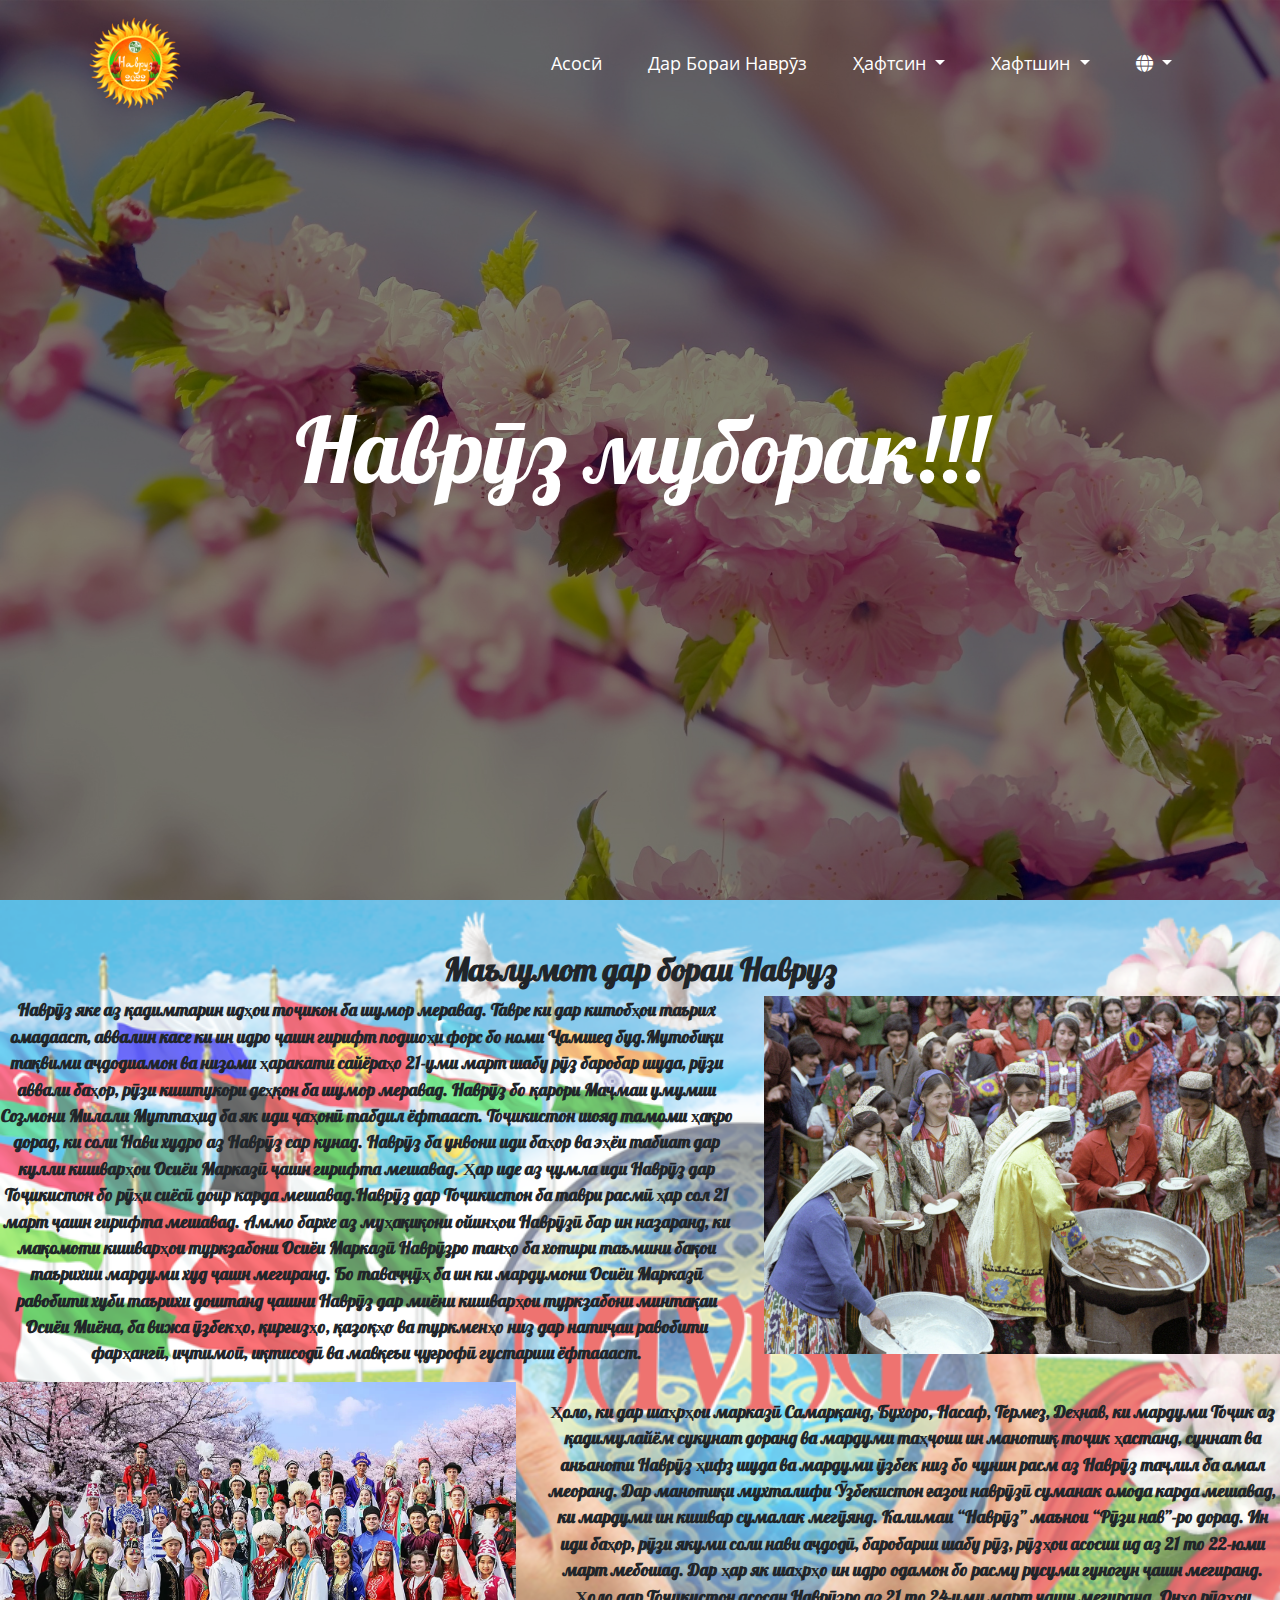
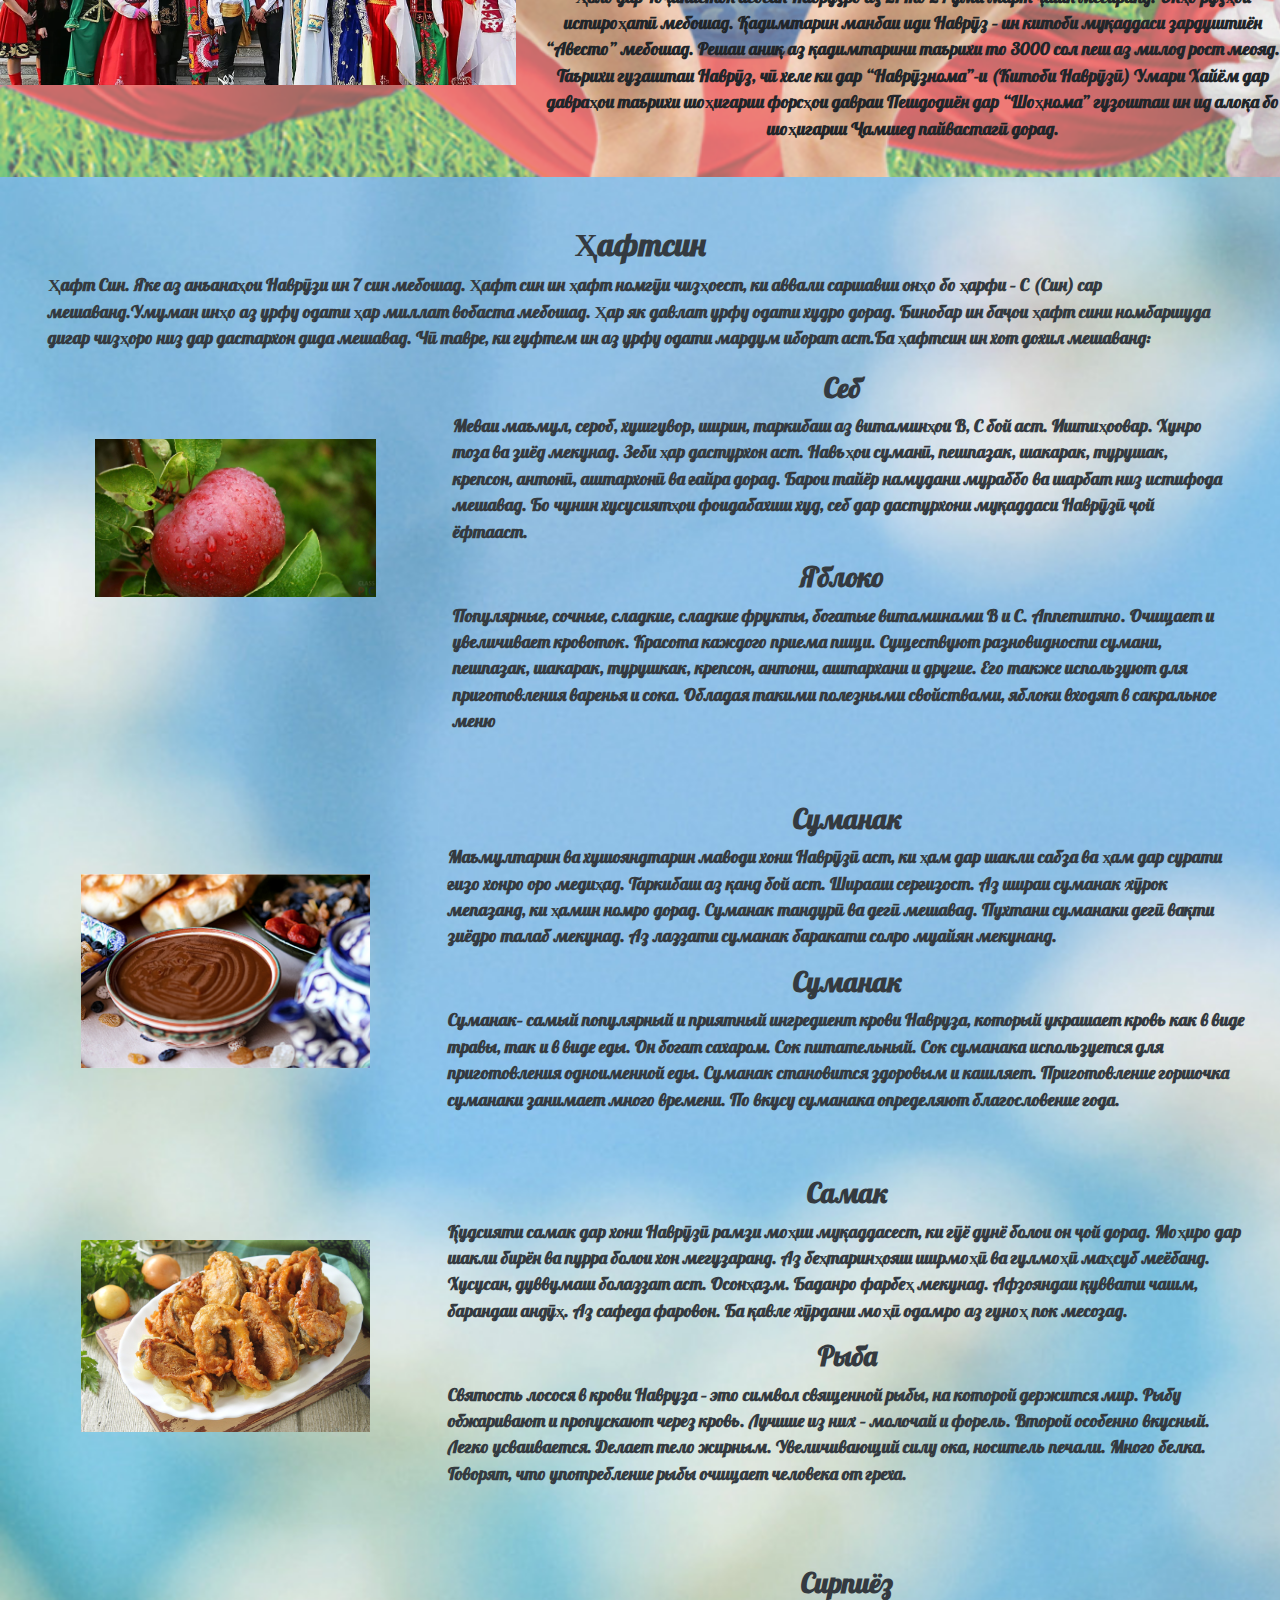
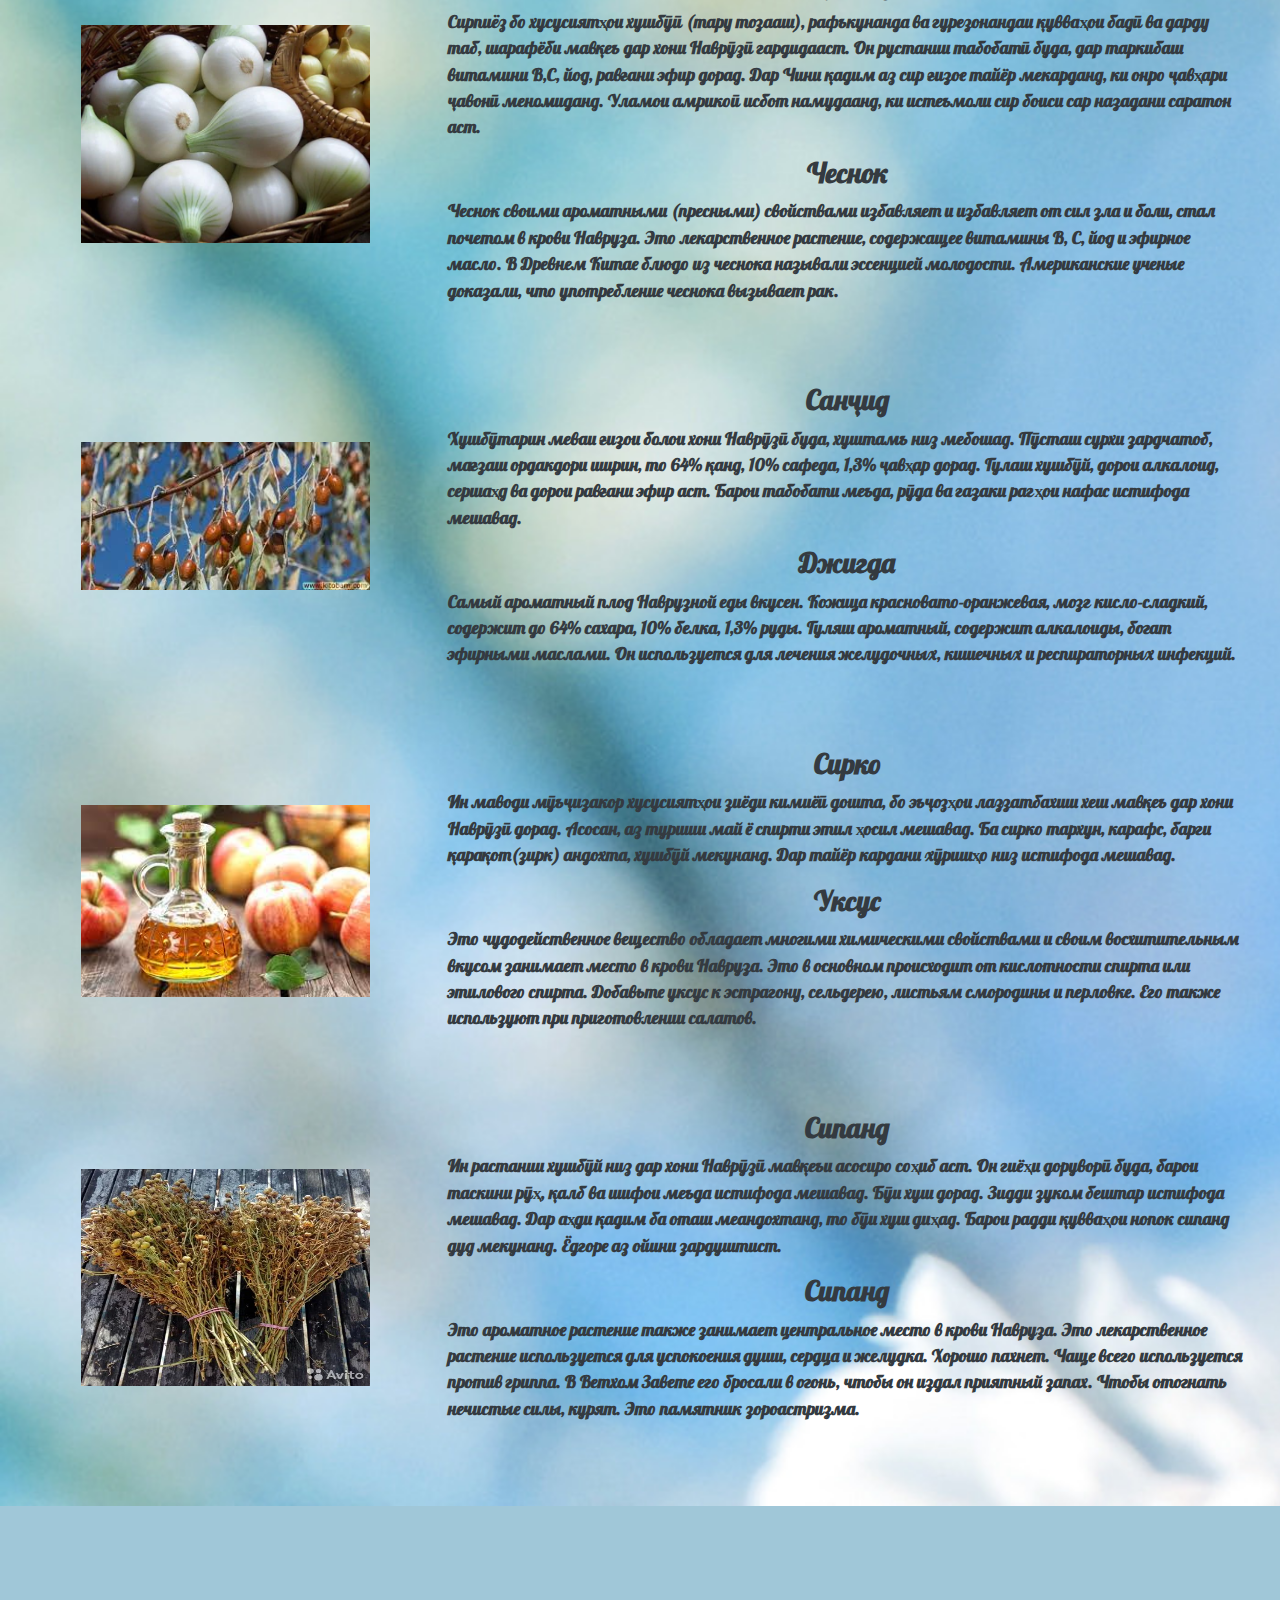
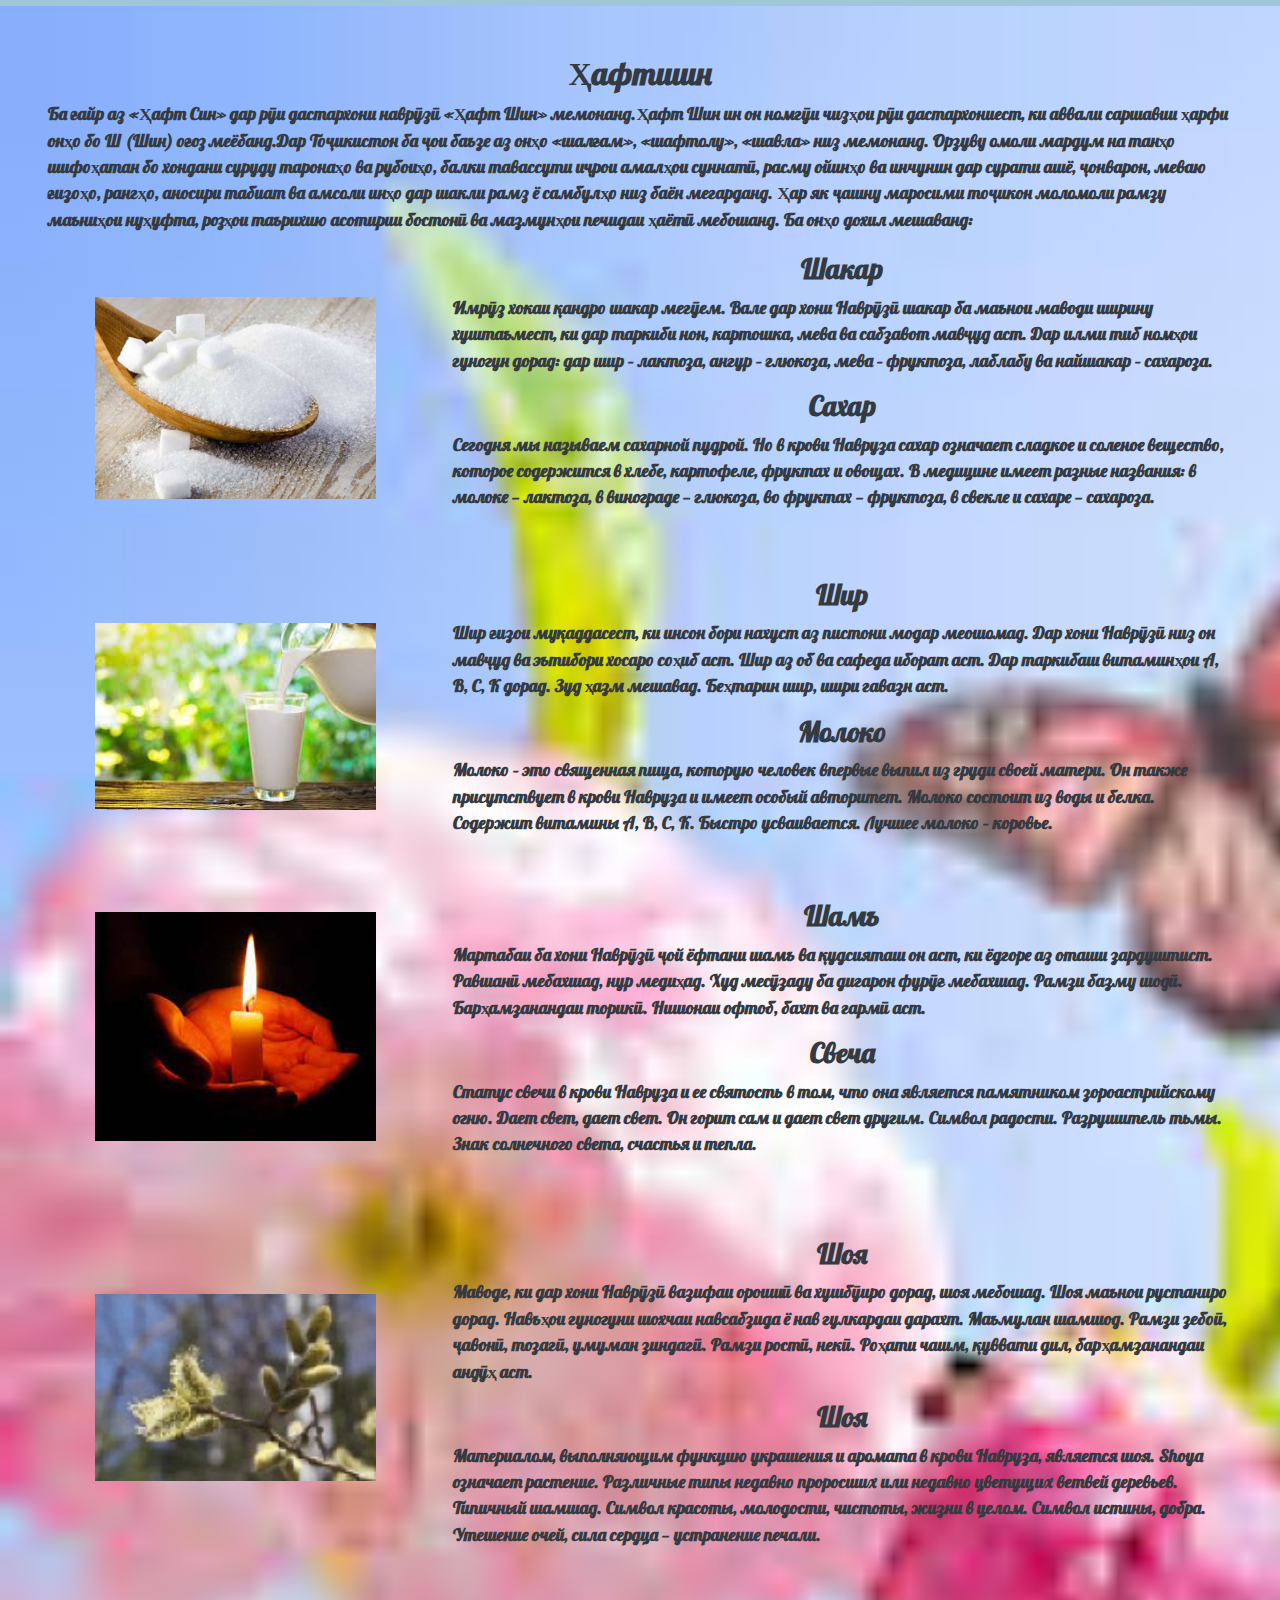
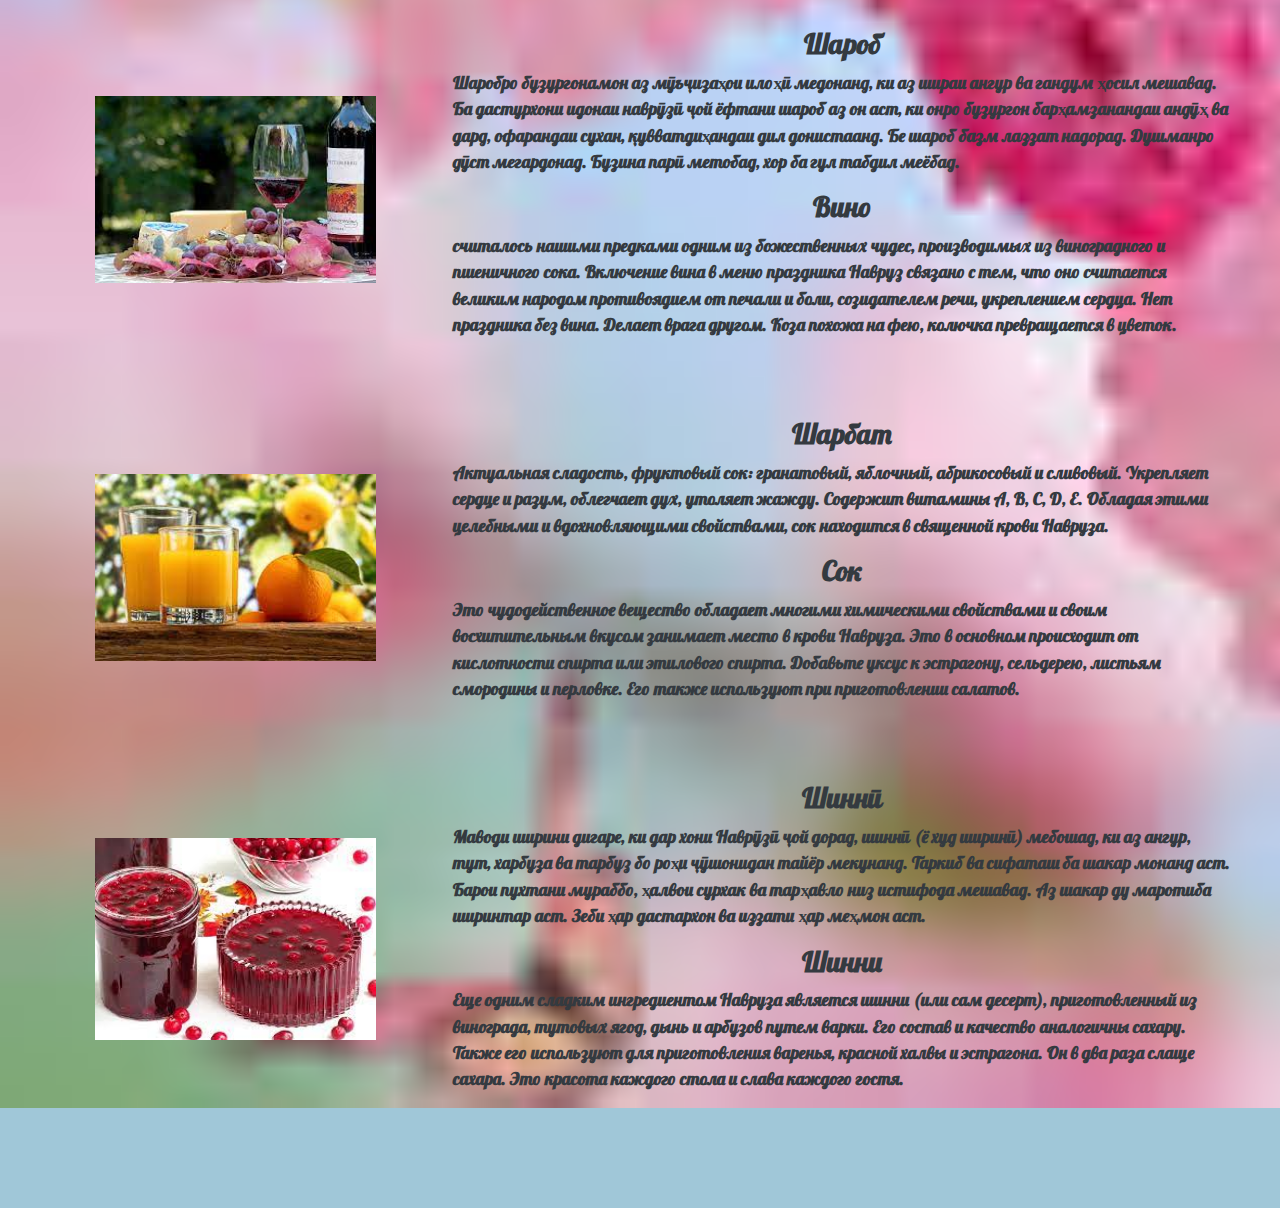
==== commit a27c5675: "edit haftshin" ====
--- a/navruz/index.html
+++ b/navruz/index.html
@@ -66,7 +66,7 @@
                                     Хафтшин
                                 </a>
                                 <div class="dropdown-menu" aria-labelledby="navbarDropdownMenuLink">
-                                    <a class="dropdown-item" href="#haftsin">
+                                    <a class="dropdown-item" href="#haftshin">
                                         Ҳафтшин
                                     </a>
                                     <a class="dropdown-item" href="#sugar">
@@ -100,10 +100,10 @@
                                 </a>
                                 <div class="dropdown-menu" aria-labelledby="navbarDropdownMenuLink">
                                     <a class="dropdown-item" href="#">
-                                        <img style = "height:20px; weight:30px" src="imgs/flag/tj.svg"> TJ
+                                        <img style = "height:20px; width:30px;" src="imgs/flag/tj.svg"> TJ
                                     </a>
                                     <a class="dropdown-item" href="#">
-                                        <img style = "height:20px; weight:30px" src="imgs/flag/ru.svg"> RU
+                                        <img style = "height:20px; width:30px;" src="imgs/flag/ru.svg"> RU
                                     </a>
                                 </div>
                             </div>
@@ -359,6 +359,170 @@
 
             </div>
         </div>
+        <div class="services" id="haftshin" style="background-image: url('imgs/navruz/haftshin.jpg');background-size: cover;">
+            <div class="container-fluid pl-5 pr-5 pt-5">
+                <h2 style="font-family: 'Lobster'" class="font-weight-bold text-center text-capitalize text-dark">Ҳафтшин</h2>
+                <p style="font-family: 'Lobster'" class="text-dark font-weight-bold">
+                    Ба ғайр аз «Ҳафт Син» дар рӯи дастархони наврӯзӣ «Ҳафт Шин» мемонанд.Ҳафт Шин ин он номгӯи чизҳои рӯи 
+                    дастархониест, ки аввали саршавии ҳарфи онҳо бо Ш (Шин) оғоз меёбанд.Дар Тоҷикистон ба ҷои баъзе аз онҳо «шалғам», 
+                    «шафтолу», «шавла» низ мемонанд. Орзуву омоли мардум на танҳо шифоҳатан бо хондани суруду таронаҳо ва рубоиҳо, 
+                    балки тавассути иҷрои амалҳои суннатӣ, расму ойинҳо ва инчунин дар сурати ашё, ҷонварон, меваю ғизоҳо, рангҳо, 
+                    аносири табиат ва амсоли инҳо дар шакли рамз ё самбулҳо низ баён мегарданд. Ҳар як ҷашну маросими тоҷикон 
+                    моломоли рамзу маъниҳои нуҳуфта, розҳои таърихию асотирии бостонӣ ва мазмунҳои печидаи ҳаётӣ мебошанд.
+                    Ба онҳо дохил мешаванд:
+                </p>
+                <div class="row" id="sugar">
+                    <div class="col-md-4 text-center" style="margin-top: 4%;" id="">
+                        <img class="w-75" src="imgs/haftshin/sugar.jpg" alt="">
+                    </div>
+                    <div class="col-md-8 pt-1" width="300px" height="200px" class="img">
+                        <h3 style="font-family: 'Lobster'" class="font-weight-bold text-dark text-center">Шакар</h3>
+                        <p style="font-family: 'Lobster'" class="font-weight-bold text-dark">
+                            Имрӯз хокаи қандро шакар мегӯем. Вале дар хони Наврӯзӣ шакар ба маънои маводи ширину хуштаъмест, 
+                            ки дар таркиби нон, картошка, мева ва сабзавот мавҷуд аст. Дар илми тиб номҳои гуногун дорад: дар 
+                            шир – лактоза, ангур – глюкоза, мева – фруктоза, лаблабу ва найшакар – сахароза.
+                        </p>
+                        <h3 style="font-family: 'Lobster'" class="font-weight-bold text-dark text-center">Сахар</h3>
+                        <p style="font-family: 'Lobster'" class="font-weight-bold text-dark">
+                            Сегодня мы называем сахарной пудрой. Но в крови Навруза сахар означает сладкое и соленое 
+                            вещество, которое содержится в хлебе, картофеле, фруктах и овощах. В медицине имеет разные 
+                            названия: в молоке — лактоза, в винограде — глюкоза, во фруктах — фруктоза, в свекле и 
+                            сахаре — сахароза.
+
+                        </p>
+                    </div>
+                </div>
+                <div class="row" id="milk">
+                    <div class="col-md-4 text-center" style="margin-top:8%" id="sumanak">
+                        <img class="w-75" src="imgs/haftshin/milk.jpg" alt="">
+                    </div>
+                    <div class="col-md-8 pt-1 mt-5" width="300px" height="200px" class="img">
+                        <h3 style="font-family: 'Lobster'" class="font-weight-bold text-dark text-center">Шир</h3>
+                        <p style="font-family: 'Lobster'" class="font-weight-bold text-dark">
+                            Шир ғизои муқаддасест, ки инсон бори нахуст аз пистони модар меошомад. Дар хони Наврӯзӣ низ 
+                            он мавҷуд ва эътибори хосаро соҳиб аст. Шир аз об ва сафеда иборат аст. Дар таркибаш 
+                            витаминҳои А, В, С, К дорад. Зуд ҳазм мешавад. Беҳтарин шир, шири гавазн аст.
+                        </p>
+                        <h3 style="font-family: 'Lobster'" class="font-weight-bold text-dark text-center">Молоко</h3>
+                        <p style="font-family: 'Lobster'" class="font-weight-bold text-dark">
+                            Молоко – это священная пища, которую человек впервые выпил из груди своей матери. 
+                            Он также присутствует в крови Навруза и имеет особый авторитет. Молоко состоит из 
+                            воды и белка. Содержит витамины А, В, С, К. Быстро усваивается. Лучшее молоко – 
+                            коровье.  
+                        </p>
+                    </div>
+                </div>
+                <div class="row" id="candles">
+                    <div class="col-md-4 text-center" style="margin-top: 5%;" id="samak">
+                        <img class="w-75" src="imgs/haftshin/sham.jpg" alt="">
+                    </div>
+                    <div class="col-md-8 mt-5" width="300px" height="200px" class="img">
+                        <h3 style="font-family: 'Lobster'" class="font-weight-bold text-dark text-center">Шамъ</h3>
+                        <p style="font-family: 'Lobster'" class="font-weight-bold text-dark">
+                            Мартабаи ба хони Наврӯзӣ  ҷой ёфтани шамъ ва қудсияташ он аст, ки ёдгоре  аз оташи зардуштист. 
+                            Равшанӣ мебахшад, нур медиҳад. Худ месӯзаду ба дигарон фурӯғ мебахшад. Рамзи базму шодӣ. 
+                            Барҳамзанандаи торикӣ. Нишонаи офтоб, бахт ва гармӣ аст.
+                        </p>
+                        
+                        <h3 style="font-family: 'Lobster'" class="font-weight-bold text-dark text-center">Свеча</h3>
+                        <p style="font-family: 'Lobster'" class="font-weight-bold text-dark">
+                            Статус свечи в крови Навруза и ее святость в том, что она является памятником зороастрийскому огню. 
+                            Дает свет, дает свет. Он горит сам и дает свет другим. Символ радости. Разрушитель тьмы. Знак солнечного 
+                            света, счастья и тепла.
+                        </p>
+                    </div>
+                </div>
+                    
+                <div class="row mt-5" id="shoya">
+                    <div class="col-md-4 text-center" style="margin-top:6%" id="sir">
+                        <img class="w-75" src="imgs/haftshin/shoya.jpg" alt="">
+                    </div>
+                    <div class="col-md-8 pt-3" width="300px" height="200px" class="img">
+                        <h3 style="font-family: 'Lobster'" class="font-weight-bold text-dark text-center">Шоя</h3>
+                        <p style="font-family: 'Lobster'" class="font-weight-bold text-dark">
+                            Маводе, ки дар хони Наврӯзӣ вазифаи ороишӣ ва хушбӯиро дорад, шоя мебошад. Шоя маънои рустаниро дорад. 
+                            Навъҳои гуногуни шохчаи навсабзида ё нав гулкардаи дарахт. Маъмулан шамшод. Рамзи зебоӣ, ҷавонӣ, тозагӣ, 
+                            умуман зиндагӣ. Рамзи ростӣ, некӣ. Роҳати чашм, қуввати дил, барҳамзанандаи андӯҳ аст.
+                        </p>
+                        
+                        <h3 style="font-family: 'Lobster'" class="font-weight-bold text-dark text-center">Шоя</h3>
+                        <p style="font-family: 'Lobster'" class="font-weight-bold text-dark">
+                            Материалом, выполняющим функцию украшения и аромата в крови Навруза, является шоя. Shoya означает растение. 
+                            Различные типы недавно проросших или недавно цветущих ветвей деревьев. Типичный шамшад. Символ красоты, 
+                            молодости, чистоты, жизни в целом. Символ истины, добра. Утешение очей, сила сердца — устранение печали.
+                        </p>
+                    </div>
+                </div>
+                    
+                <div class="row mt-5" id="wine">
+                    <div class="col-md-4 text-center" id="sanjid" style="margin-top: 7%;">
+                        <img class="w-75" src="imgs/haftshin/vino.jpg" alt="">
+                    </div>
+                    <div class="col-md-8 pt-3" width="300px" height="200px" class="img">
+                        <h3 style="font-family: 'Lobster'" class="font-weight-bold text-dark text-center">Шароб</h3>
+                        <p style="font-family: 'Lobster'" class="font-weight-bold text-dark">
+                            Шаробро бузургонамон аз мӯъҷизаҳои илоҳӣ медонанд, ки аз шираи ангур ва гандум ҳосил мешавад. Ба дастурхони 
+                            идонаи наврӯзӣ ҷой ёфтани шароб аз он аст, ки онро бузургон барҳамзанандаи андӯҳ ва дард, офарандаи сухан, 
+                            қувватдиҳандаи дил донистаанд. Бе шароб базм лаззат надорад. Душманро дӯст мегардонад. Бузина парӣ метобад, 
+                            хор ба гул табдил меёбад.
+                        </p>
+                        
+                        <h3 style="font-family: 'Lobster'" class="font-weight-bold text-dark text-center">Вино</h3>
+                        <p style="font-family: 'Lobster'" class="font-weight-bold text-dark">
+                            считалось нашими предками одним из божественных чудес, производимых из виноградного и пшеничного сока. 
+                            Включение вина в меню праздника Навруз связано с тем, что оно считается великим народом противоядием 
+                            от печали и боли, созидателем речи, укреплением сердца. Нет праздника без вина. Делает врага другом. 
+                            Коза похожа на фею, колючка превращается в цветок.
+                        </p>
+                    </div>
+                </div>
+                <div class="row mt-5" id="juice">
+                    <div class="col-md-4 text-center" id="sirko" style="margin-top: 6%;">
+                        <img class="w-75" src="imgs/haftshin/sok.jpg" alt="">
+                    </div>
+                    <div class="col-md-8 pt-3" width="300px" height="200px" class="img">
+                        <h3 style="font-family: 'Lobster'" class="font-weight-bold text-dark text-center">Шарбат</h3>
+                        <p style="font-family: 'Lobster'" class="font-weight-bold text-dark">
+                            Актуальная сладость, фруктовый сок: гранатовый, яблочный, абрикосовый и сливовый. Укрепляет сердце и 
+                            разум, облегчает дух, утоляет жажду. Содержит витамины А, В, С, D, Е. Обладая этими целебными и 
+                            вдохновляющими свойствами, сок находится в священной крови Навруза.
+                        </p>
+                        
+                        <h3 style="font-family: 'Lobster'" class="font-weight-bold text-dark text-center">Сок</h3>
+                        <p style="font-family: 'Lobster'" class="font-weight-bold text-dark">
+                            Это чудодейственное вещество обладает многими химическими свойствами и своим восхитительным вкусом 
+                            занимает место в крови Навруза. Это в основном происходит от кислотности спирта или этилового 
+                            спирта. Добавьте уксус к эстрагону, сельдерею, листьям смородины и перловке. Его также используют 
+                            при приготовлении салатов.
+                        </p>
+                    </div>
+                </div>
+                <div class="row mt-5" id="sweet">
+                    <div class="col-md-4 text-center" id="sipand" style="margin-top: 6%;">
+                        <img class="w-75 h-75" src="imgs/haftshin/varenye.jpg" alt="">
+                    </div>
+                    <div class="col-md-8 pt-3" width="300px" height="200px" class="img">
+                        <h3 style="font-family: 'Lobster'" class="font-weight-bold text-dark text-center">Шиннӣ</h3>
+                        <p style="font-family: 'Lobster'" class="font-weight-bold text-dark">
+                            Маводи ширини дигаре, ки дар хони Наврӯзӣ ҷой дорад, шиннӣ (ё худ ширинӣ) мебошад, ки аз ангур, тут, 
+                            харбуза ва тарбуз бо роҳи ҷӯшонидан тайёр мекунанд. Таркиб ва сифаташ ба шакар монанд аст. Барои пухтани 
+                            мураббо, ҳалвои сурхак ва тарҳавло низ истифода мешавад. Аз шакар ду маротиба ширинтар аст. Зеби ҳар 
+                            дастархон ва иззати ҳар меҳмон аст.
+                        </p>
+                        
+                        <h3 style="font-family: 'Lobster'" class="font-weight-bold text-dark text-center">Шинни</h3>
+                        <p style="font-family: 'Lobster'" class="font-weight-bold text-dark">
+                            Еще одним сладким ингредиентом Навруза является шинни (или сам десерт), приготовленный 
+                            из винограда, тутовых ягод, дынь и арбузов путем варки. Его состав и качество аналогичны 
+                            сахару. Также его используют для приготовления варенья, красной халвы и эстрагона. Он в 
+                            два раза слаще сахара. Это красота каждого стола и слава каждого гостя.
+                        </p>
+                    </div>
+                </div>
+            </div>
+
+        </div>
+    </div>
         
         
         
